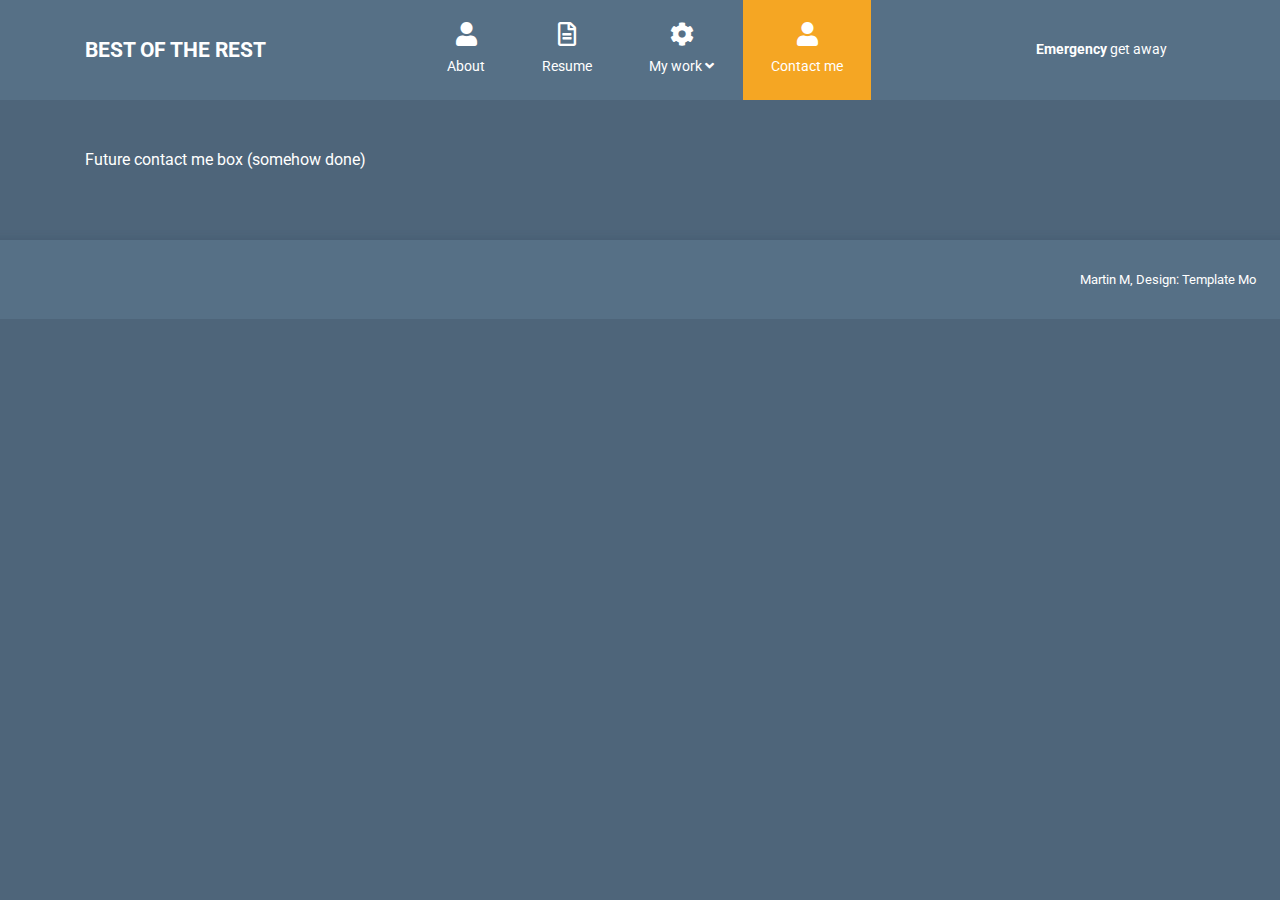
==== contactMe.html @ ee1aa5ad "added rest of the files as i forgot them.." ====
<!DOCTYPE html>
<html lang="en">
  <head>
    <meta charset="UTF-8" />
    <meta name="viewport" content="width=device-width, initial-scale=1.0" />
    <meta http-equiv="X-UA-Compatible" content="ie=edge" />
    <title>Product Page - Admin HTML Template</title>
    <link
      rel="stylesheet"
      href="https://fonts.googleapis.com/css?family=Roboto:400,700"
    />
    <!-- https://fonts.google.com/specimen/Roboto -->
    <link rel="stylesheet" href="css/fontawesome.min.css" />
    <!-- https://fontawesome.com/ -->
    <link rel="stylesheet" href="css/bootstrap.min.css" />
    <!-- https://getbootstrap.com/ -->
    <link rel="stylesheet" href="css/templatemo-style.css">
    <!--
	Product Admin CSS Template
	https://templatemo.com/tm-524-product-admin
	-->
  </head>

  <body id="reportsPage">
    <nav class="navbar navbar-expand-xl">
      <div class="container h-100">
          <a class="navbar-brand" href="index.html">
              <h1 class="tm-site-title mb-0">Best of the rest</h1>
          </a>
          <button class="navbar-toggler ml-auto mr-0" type="button" data-toggle="collapse" data-target="#navbarSupportedContent"
              aria-controls="navbarSupportedContent" aria-expanded="false" aria-label="Toggle navigation">
              <i class="fas fa-bars tm-nav-icon"></i>
          </button>

          <div class="collapse navbar-collapse" id="navbarSupportedContent">
              <ul class="navbar-nav mx-auto h-100">
                  <li class="nav-item">
                    <a class="nav-link" href="index.html">
                      <i class="fas fa-user"></i>
                      About
                  </a>
                  </li>
                  
                  <li class="nav-item">
                    <a class="nav-link" href="Resume.html">
                        <i class="far fa-file-alt"></i>
                        Resume
                    </a>
                      
                  </li>
                  <li class="nav-item dropdown">

                      <a class="nav-link dropdown-toggle" href="#" id="navbarDropdown" role="button" data-toggle="dropdown"
                          aria-haspopup="true" aria-expanded="false">
                          <i class="fas fa-cog"></i>
                          <span>
                              My work <i class="fas fa-angle-down"></i>
                          </span>
                      </a>
                      <div class="dropdown-menu" aria-labelledby="navbarDropdown">
                          <a class="dropdown-item" href="matlab.html">Matlab</a>
                          <a class="dropdown-item" href="jvscript.html">JavaScript</a>
                          <a class="dropdown-item" href="others.html">Others</a>
                      </div>
                  </li>
                  <li class="nav-item">
                    <a class="nav-link active" href="#">
                        <i class="fas fa-user"></i>
                        Contact me
                        <span class="sr-only">(current)</span>
                    </a>

                  </li>
              </ul>
              <ul class="navbar-nav">
                  <li class="nav-item">
                      <a class="nav-link d-block" href="https://www.google.com/search?q=sleepy+cute+cats&tbm=isch&ved=2ahUKEwihsr_kl_vuAhUMihoKHTbCCQUQ2-cCegQIABAA&oq=sleepy+cute+cats&gs_lcp=CgNpbWcQAzIECAAQEzoICAAQBxAeEBM6BggAEAcQHjoICAAQCBAHEB5QhFBY3GFg3GNoAXAAeACAAWKIAbEEkgEBOJgBAKABAaoBC2d3cy13aXotaW1nwAEB&sclient=img&ei=120yYOHqJ4yUaraEpyg&bih=1086&biw=1920&client=firefox-b-d">
                          <b>Emergency</b> get away
                      </a>
                  </li>
              </ul>
          </div>
      </div>
    </nav>
    <div class="container">
        <div class="row">
            <div class="col">
                <p class="text-white mt-5 mb-5">Future contact me box (somehow done)</p>
            </div>
        </div>
        <!-- row -->
    </div>

    <footer class="tm-footer row tm-mt-small">
      <div class="col-12 font-weight-light">
          <p class="text-right text-white mb-0 px-4 small">
              Martin M,
              Design: <a rel="nofollow noopener" href="https://templatemo.com" class="tm-footer-link">Template Mo</a>
          </p>
      </div>
  </footer>

    <script src="js/jquery-3.3.1.min.js"></script>
    <!-- https://jquery.com/download/ -->
    <script src="js/bootstrap.min.js"></script>
    <!-- https://getbootstrap.com/ -->
  </body>
</html>
---- css/templatemo-style.css ----
/*

Product Admin CSS Template

https://templatemo.com/tm-524-product-admin

*/

html {
  font-size: 16px;
  overflow-x: hidden;
}
body {
  font-family: Roboto, Helvetica, Arial, sans-serif;
  background-color: #4e657a;
  overflow-x: hidden;
}
a {
  transition: all 0.3s ease;
}
a:focus,
a:hover {
  text-decoration: none;
}
button:focus {
  outline: 0;
}
.navbar-brand {
  display: flex;
  align-items: center;
}
.tm-site-icon {
  color: #656565;
}
.tm-site-title {
  display: inline-block;
  text-transform: uppercase;
  font-size: 1.3rem;
  font-weight: 700;
  color: #fff;
}
.navbar {
  height: 100px;
  background-color: #567086;
  padding: 0;
}
.navbar .container {
  position: relative;
}
.tm-logout-icon {
  font-size: 1.5em;
}
.tm-mt-big {
  margin-top: 57px;
}
.tm-mb-big {
  margin-bottom: 60px;
}
.tm-mt-small {
  margin-top: 20px;
}
.tm-block-col {
  margin-bottom: 30px;
}
.tm-block {
  padding: 40px;
  -webkit-box-shadow: 1px 1px 5px 0 #455c71;
  -moz-box-shadow: 1px 1px 5px 0 #455c71;
  box-shadow: 1px 1px 5px 0 #455c71;
  min-height: 350px;
  height: 100%;
  max-height: 450px;
}
.tm-block-avatar,
.tm-block-settings {
  max-height: none;
}
.tm-block-avatar {
  height: auto;
}
.tm-block-h-auto {
  min-height: 1px;
  max-height: none;
  height: auto;
}
.tm-block-scroll {
  overflow-y: scroll;
}
.tm-block-overflow {
  overflow: hidden;
}
.tm-block-title {
  font-size: 1.1rem;
  font-weight: 700;
  color: #fff;
  margin-bottom: 30px;
}
.nav-link {
  color: #fff;
  height: 100%;
  display: flex;
  align-items: center;
  justify-content: center;
  flex-direction: column;
  font-size: 90%;
}
.nav-link > i {
  margin-bottom: 10px;
  margin-right: 0;
  font-size: 1.5rem;
}
.dropdown-item,
.nav-link {
  padding: 15px 20px;
}
.dropdown-menu {
  font-size: 90%;
  color: #fff;
  background-color: #567086;
  border-radius: 0;
  padding-top: 10px;
  padding-bottom: 10px;
  min-width: auto;
}
.dropdown-item {
  color: #fff;
  padding: 15px 30px;
}
.navbar-nav .active > .nav-link,
.navbar-nav .nav-link.active {
  background-color: #f5a623;
  color: #fff;
}
.navbar-nav .nav-link.active i {
  color: #fff;
}
.dropdown-item:focus,
.dropdown-item:hover {
  background-color: #567086;
}
.navbar-nav a:hover,
.navbar-nav a:hover i {
  color: #f5a623;
}
.nav-item {
  text-align: center;
}
.nav-item:last-child {
  margin-right: 0;
}
.dropdown-toggle::after {
  display: none;
}
.dropdown-menu {
  margin-top: 0;
  border: 0;
}
.tm-content-row {
  justify-content: space-between;
  margin-left: -20px;
  margin-right: -20px;
}
.tm-col {
  padding-left: 20px;
  padding-right: 20px;
  margin-bottom: 50px;
}
.tm-col-big {
  width: 39%;
}
.tm-col-small {
  width: 21.95%;
}
.tm-gray-circle {
  width: 80px;
  height: 80px;
  background-color: #aaa;
  border-radius: 50%;
  margin-right: 15px;
}
.tm-notification-items {
  overflow-y: scroll;
  height: 90%;
}
.tm-notification-item {
  padding: 15px;
  background-color: #4e657a;
  color: #fff;
  font-size: 95%;
  margin-bottom: 15px;
}
.tm-notification-item:last-child {
  margin-bottom: 0;
}
.tm-notification-link {
  color: #f5a623;
}
.tm-text-color-secondary {
  color: #bdcbd8;
}
.tm-small {
  font-size: 90%;
}
.table {
  background-color: #50697f;
  color: #fff;
  font-size: 85%;
  margin-bottom: 0;
}
thead {
  background-color: #486177;
  color: #fff;
}
.table thead th {
  border-bottom: 0;
}
.tm-status-circle {
  display: inline-block;
  margin-right: 5px;
  vertical-align: middle;
  width: 5px;
  height: 5px;
  border-radius: 50%;
  margin-top: -3px;
}
.moving {
  background-color: #9be64d;
  box-shadow: 0 0 8px #9be64d, inset 0 0 8px #9be64d;
}
.pending {
  background-color: #efc54b;
  box-shadow: 0 0 8px #efc54b, inset 0 0 8px #efc54b;
}
.cancelled {
  background-color: #da534f;
  box-shadow: 0 0 8px #da534f, inset 0 0 8px #da534f;
}
.tm-avatar {
  width: 345px;
}
.tm-avatar-container {
  position: relative;
  cursor: pointer;
  display: flex;
  align-items: center;
  flex-direction: column;
}
.tm-avatar-delete-link {
  position: absolute;
  left: 50%;
  top: 50%;
  margin-left: -25px;
  margin-top: -25px;
  z-index: 1000;
  padding: 14px;
  border-radius: 50%;
  background-color: rgba(57, 78, 100, 0.7);
  display: inline-block;
  width: 50px;
  height: 50px;
  text-align: center;
  display: none;
  transition: all 0.2s ease;
}
.tm-avatar-container:hover .tm-avatar-delete-link {
  display: block;
}
.tm-col-avatar {
  max-width: 425px;
  width: 37%;
  padding-left: 15px;
  padding-right: 15px;
}
.tm-col-account-settings {
  max-width: 822px;
  width: 63%;
  padding-left: 15px;
  padding-right: 15px;
}
.form-control {
  background-color: #54657d;
  color: #fff;
  border: 0;
}
.form-control:focus {
  background-color: #60738e;
  color: #fff;
  border-color: transparent;
  box-shadow: 0 0 0 0.1rem rgb(180, 206, 233, 0.5);
}
.form-group label {
  color: #fff;
  margin-bottom: 10px;
}
.tm-hide-sm {
  display: block;
}
.tm-list-group {
  counter-reset: myOrderedListItemsCounter;
  padding-left: 0;
}
.tm-list-group > li {
  list-style-type: none;
  position: relative;
  cursor: pointer;
  transition: all 0.3s ease;
  padding: 8px;
}
.tm-list-group > li:hover {
  color: #0266c4;
}
.tm-list-group > li:before {
  counter-increment: myOrderedListItemsCounter;
  content: counter(myOrderedListItemsCounter) ".";
  margin-right: 0.5em;
}
.tm-list {
  padding-left: 30px;
}
.tm-list > li {
  margin-bottom: 20px;
}
.form-control {
  padding: 19px 18px;
  border-radius: 0;
  height: 50px;
}
.form-group {
  margin-bottom: 15px;
}
.btn {
  border-radius: 0;
  padding: 13px 28px;
  transition: all 0.2s ease;
  max-width: 100%;
}
.btn-small {
  padding: 10px 24px;
}
.btn-primary {
  color: #fff;
  background-color: #f5a623;
  border: 2px solid #f5a623;
  font-size: 90%;
  font-weight: 600;
}
.btn-primary:active,
.btn-primary:hover {
  color: #f5a623;
  background-color: transparent;
  border: 2px solid #f5a623;
}
.custom-file-input {
  cursor: pointer;
}
.custom-file-label {
  border-radius: 0;
}
.table td,
.table th {
  border-top: 1px solid #415a70;
  padding: 15px 25px;
  vertical-align: middle;
}
.tm-table-small td,
.tm-table-small th {
  padding-left: 12px;
  padding-right: 12px;
}
.table-hover tbody tr {
  transition: all 0.2s ease;
}
.table-hover tbody tr:hover {
  color: #a0c0de;
}
.tm-bg-primary-dark {
  background-color: #435c70;
}
.tm-bg-gray {
  background-color: rgba(0, 0, 0, 0.05);
}
.tm-table-mt {
  margin-top: 66px;
}
.page-item:first-child .page-link {
  border-top-left-radius: 0;
  border-bottom-left-radius: 0;
}
.page-item:last-child .page-link {
  border-top-right-radius: 0;
  border-bottom-right-radius: 0;
}
.page-link {
  padding: 12px 18px;
}
.page-link,
.page-link:hover {
  color: #000;
}
.page-item {
  margin-right: 18px;
}
.page-item:last-child {
  margin-right: 0;
}
.page-item.active .page-link {
  background-color: #e9ecef;
  border-color: #dee2e6;
  color: #000;
}
input[type="checkbox"] {
  cursor: pointer;
  -webkit-appearance: none;
  appearance: none;
  background-color: #394e64;
  background-position: center;
  border-radius: 50%;
  box-sizing: border-box;
  position: relative;
  box-sizing: content-box;
  width: 24px;
  height: 24px;
  transition: all 0.1s linear;
}
input[type="checkbox"]:checked {
  background: url(../img/check-mark.png) #394e64 center no-repeat;
}
input[type="checkbox"]:focus {
  outline: 0 none;
  box-shadow: none;
}
.tm-block-products {
  min-height: 725px;
}
.tm-block-product-categories {
  min-height: 650px;
}
.tm-product-table-container {
  max-height: 465px;
  margin-bottom: 15px;
  overflow-y: scroll;
}
.tm-product-table tr {
  font-weight: 600;
}
.tm-product-name {
  font-size: 0.95rem;
  font-weight: 600;
}
.tm-product-delete-icon {
  font-size: 1.1rem;
  color: #fff;
}
.tm-product-delete-link {
  padding: 10px;
  border-radius: 50%;
  background-color: #394e64;
  display: inline-block;
  width: 40px;
  height: 40px;
  text-align: center;
}
.tm-product-delete-link:hover .tm-product-delete-icon {
  color: #6d8ca6;
}
.custom-select {
  width: 100%;
  border: none;
  color: #acc6de;
  height: 50px;
  -webkit-appearance: none;
  -moz-appearance: none;
  -ms-appearance: none;
  -o-appearance: none;
  appearance: none;
  -webkit-border-radius: 0;
  -moz-border-radius: 0;
  -ms-border-radius: 0;
  -o-border-radius: 0;
  border-radius: 0;
  padding: 15px;
  background: url(../img/arrow-down.png) 98% no-repeat #50657b;
}
.custom-select:focus {
  outline: 0;
}
.tm-trash-icon {
  color: #6e6c6c;
  cursor: pointer;
}
.tm-trash-icon:hover {
  color: #9f1321;
}
.tm-footer {
  background-color: #567086;
  padding-top: 30px;
  padding-bottom: 30px;
  -webkit-box-shadow: 0 -3px 5px 0 rgba(69, 92, 113, 0.59);
  -moz-box-shadow: 0 -3px 5px 0 rgba(69, 92, 113, 0.59);
  box-shadow: 0 -3px 5px 0 rgba(69, 92, 113, 0.59);
}
.custom-select {
  height: 50px;
  border-radius: 0;
}
.tm-product-img-dummy {
  max-width: 100%;
  height: 240px;
  display: flex;
  align-items: center;
  justify-content: center;
  color: #fff;
  background: #aaa;
}
.tm-product-img-edit {
  max-width: 100%;
  position: relative;
}
.tm-product-img-edit i {
  display: none;
  position: absolute;
}
.tm-product-img-edit:hover i {
  display: block;
}
.tm-upload-icon {
  background: #455c71;
  width: 55px;
  height: 55px;
  border-radius: 50%;
  text-align: center;
  padding-top: 15px;
  font-size: 22px;
}
.tm-login-col {
  max-width: 470px;
}
.navbar-toggler {
  border-color: #708da8;
  box-shadow: rgba(255, 255, 255, 0.1) 0 1px 1px 2px;
  border-radius: 0;
  padding: 10px 15px;
  transition: all 0.2s ease;
}
.navbar-toggler:hover {
  border-color: #f5a623;
  color: #f5a623;
}
.tm-nav-icon {
  color: #fff;
}
.navbar-toggler:hover .tm-nav-icon {
  color: #f5a623;
}
::-webkit-scrollbar {
  width: 8px;
  height: 8px;
}
::-webkit-scrollbar-track {
  background: #394f62;
}
::-webkit-scrollbar-thumb {
  background: #6d8da6;
}
::-webkit-scrollbar-thumb:hover {
  background: #8ab5d6;
}

.tm-footer-link {
  color: white;
}

.tm-footer-link:hover,
.tm-footer-link:focus {
  color: #aacbea;
}

@media (min-width: 1200px) {
  .navbar-expand-xl .navbar-nav .nav-link {
    padding-left: 28px;
    padding-right: 28px;
  }
  .navbar-collapse {
    height: 100%;
  }
}
@media (min-width: 992px) {
  .navbar-expand-lg .navbar-nav .nav-link {
    padding: 15px 20px;
  }
}
@media (max-width: 1275px) and (min-width: 1200px) {
  .nav-item {
    margin-right: 15px;
  }
}
@media (max-width: 1350px) {
  .nav-item {
    margin-right: 1px;
  }
}
@media (max-width: 1199px) {
  .tm-col-big,
  .tm-col-small {
    width: 49.65%;
  }
  .navbar-collapse {
    padding: 0;
    box-shadow: rgba(255, 255, 255, 0.1) 0 1px 1px 1px;
    position: absolute;
    top: 72px;
    right: 20px;
    width: 200px;
    z-index: 1000;
  }
  .dropdown-menu {
    text-align: center;
  }
  .nav-link {
    color: #fff;
    background-color: #567086;
    padding: 15px;
    flex-direction: row;
  }
  .nav-link > i {
    font-size: 1rem;
    margin-right: 10px;
    margin-bottom: 0;
  }
  .nav-item {
    margin-right: 0;
  }
  .tm-block-taller {
    max-height: 520px;
  }
}
@media (max-width: 1199.98px) {
  .navbar-expand-xl > .container,
  .navbar-expand-xl > .container-fluid {
    padding-left: 15px;
    padding-right: 15px;
  }
  .navbar-collapse {
    right: 15px;
  }
}
@media (max-width: 991px) {
  .tm-col-big,
  .tm-col-small {
    width: 100%;
    min-height: 383px;
    height: auto;
  }
  .tm-block {
    padding: 30px;
  }
}
@media (max-width: 767px) {
  .tm-col-account-settings,
  .tm-col-avatar {
    width: 100%;
    max-width: 100%;
  }
  .tm-block-avatar {
    display: flex;
    flex-direction: column;
  }
  .tm-avatar {
    align-self: center;
  }
  .tm-hide-sm {
    display: none;
  }
}
@media (max-width: 633px) {
  .page-item {
    margin-top: 10px;
  }
  .custom-select {
    background-position: 96%;
  }
}
@media (max-width: 574px) {
  .navbar-collapse {
    top: 47px;
  }
  .navbar {
    height: 50px;
  }
  .tm-site-title {
    font-size: 1.4rem;
    margin-left: 7px;
  }
  .tm-site-icon {
    font-size: 2em;
  }
}
@media (max-width: 480px) {
  .tm-mt-big {
    margin-top: 45px;
  }
  .tm-mb-big {
    margin-bottom: 45px;
  }
  #barChart,
  #lineChart {
    max-height: 350px;
  }
}
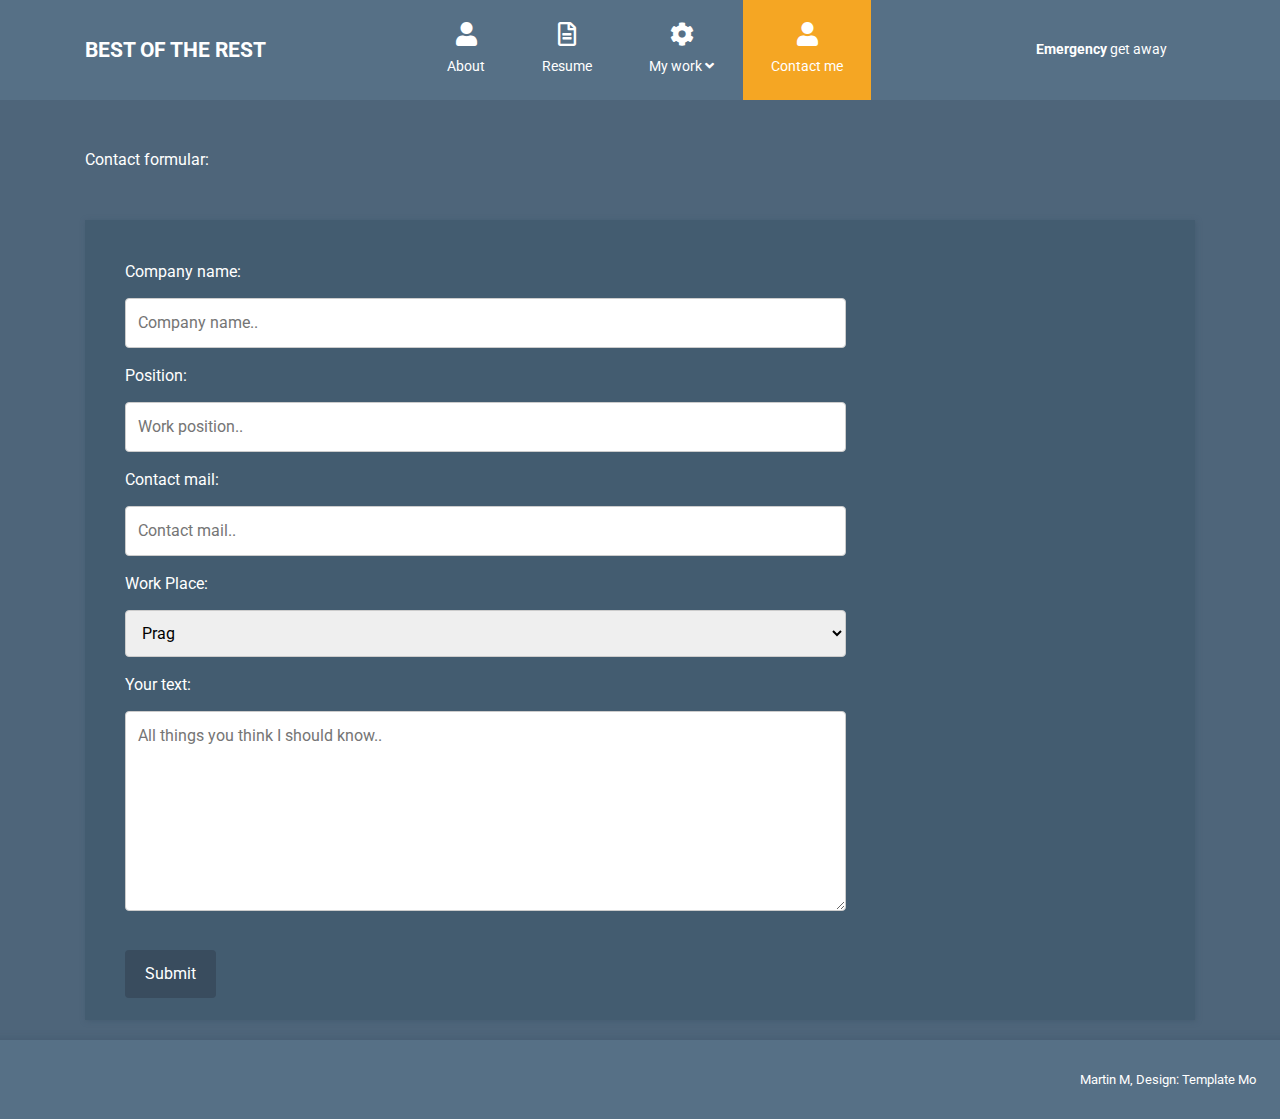
==== commit efdcc4e6: "added contact form and now testing it" ====
--- a/contactMe.html
+++ b/contactMe.html
@@ -4,17 +4,18 @@
     <meta charset="UTF-8" />
     <meta name="viewport" content="width=device-width, initial-scale=1.0" />
     <meta http-equiv="X-UA-Compatible" content="ie=edge" />
-    <title>Product Page - Admin HTML Template</title>
+    <title>Contact me page</title>
     <link
       rel="stylesheet"
       href="https://fonts.googleapis.com/css?family=Roboto:400,700"
     />
     <!-- https://fonts.google.com/specimen/Roboto -->
-    <link rel="stylesheet" href="css/fontawesome.min.css" />
+    <link rel="stylesheet" rel="stylesheet" href="css/fontawesome.min.css" />
     <!-- https://fontawesome.com/ -->
-    <link rel="stylesheet" href="css/bootstrap.min.css" />
+    <link rel="stylesheet" rel="stylesheet" href="css/bootstrap.min.css" />
     <!-- https://getbootstrap.com/ -->
-    <link rel="stylesheet" href="css/templatemo-style.css">
+    <link rel="stylesheet" rel="stylesheet" href="css/templatemo-style.css">
+    <link rel="stylesheet" rel="stylesheet" href="css/ContactForm.css">
     <!--
 	Product Admin CSS Template
 	https://templatemo.com/tm-524-product-admin
@@ -85,10 +86,43 @@
     <div class="container">
         <div class="row">
             <div class="col">
-                <p class="text-white mt-5 mb-5">Future contact me box (somehow done)</p>
+                <p class="text-white mt-5 mb-5">Contact formular:</p>
+                    <div class="tm-bg-primary-dark tm-block">
+                        <form action="https://formspree.io/martin.margetaj@gmail.com" method="POST">
+                            <p class="text-white">
+                                <label for="company">Company name:</label>
+                                <br>
+                                <input type="text" id="company" name="company" placeholder="Company name.." required>
+                                <br>
+                                <label for="position">Position:</label>
+                                <br>
+                                <input type="text" id="position" name="position" placeholder="Work position.." required>
+                                <br>
+                                <label for="mail">Contact mail:</label>
+                                <br>
+                                <input type="text" id="mail" name="mail" placeholder="Contact mail.." required>
+                                <br>
+                                <label for="Place">Work Place:</label>
+                                <br>
+                                <select id="Place" name="Place" required>
+                                    <option value="Prag">Prag</option>
+                                    <option value="Prag">Brno</option>
+                                    <option value="canCzech Republicada">Czech Republic</option>
+                                    <option value="Germany">Germany</option>
+                                    <option value="Germany">Austria</option>
+                                    <option value="Home Office">Home Office</option>
+                                    <option value="Other">Other..</option>
+                                </select>
+                                <br>
+                                <label for="subject">Your text:</label>
+                                <br>
+                                <textarea id="subject" name="subject" placeholder="All things you think I should know.." style="height:200px"></textarea>
+                            </p>
+                        <input type="submit" value="Submit">
+                        </form>
+                    </div>
             </div>
         </div>
-        <!-- row -->
     </div>
 
     <footer class="tm-footer row tm-mt-small">
--- a/css/templatemo-style.css
+++ b/css/templatemo-style.css
@@ -67,9 +67,9 @@
   -webkit-box-shadow: 1px 1px 5px 0 #455c71;
   -moz-box-shadow: 1px 1px 5px 0 #455c71;
   box-shadow: 1px 1px 5px 0 #455c71;
-  min-height: 350px;
+  min-height: 150px;
   height: 100%;
-  max-height: 450px;
+  max-height: 800px;
 }
 .tm-block-avatar,
 .tm-block-settings {
--- a/css/ContactForm.css
+++ b/css/ContactForm.css
@@ -0,0 +1,26 @@
+ /* Style inputs with type="text", select elements and textareas */
+ input[type=text], select, textarea {
+    width: 70%; /* Full width */
+    padding: 12px; /* Some padding */ 
+    border: 1px solid #ccc; /* Gray border */
+    border-radius: 4px; /* Rounded borders */
+    box-sizing: border-box; /* Make sure that padding and width stays in place */
+    margin-top: 6px; /* Add a top margin */
+    margin-bottom: 16px; /* Bottom margin */
+    resize: vertical /* Allow the user to vertically resize the textarea (not horizontally) */
+  }
+  
+  /* Style the submit button with a specific background color etc */
+  input[type=submit] {
+    background-color: #394c5e;
+    color: white;
+    padding: 12px 20px;
+    border: none;
+    border-radius: 4px;
+    cursor: pointer;
+  }
+  
+  /* When moving the mouse over the submit button, add a darker green color */
+  input[type=submit]:hover {
+    background-color: #23303d;
+  }
